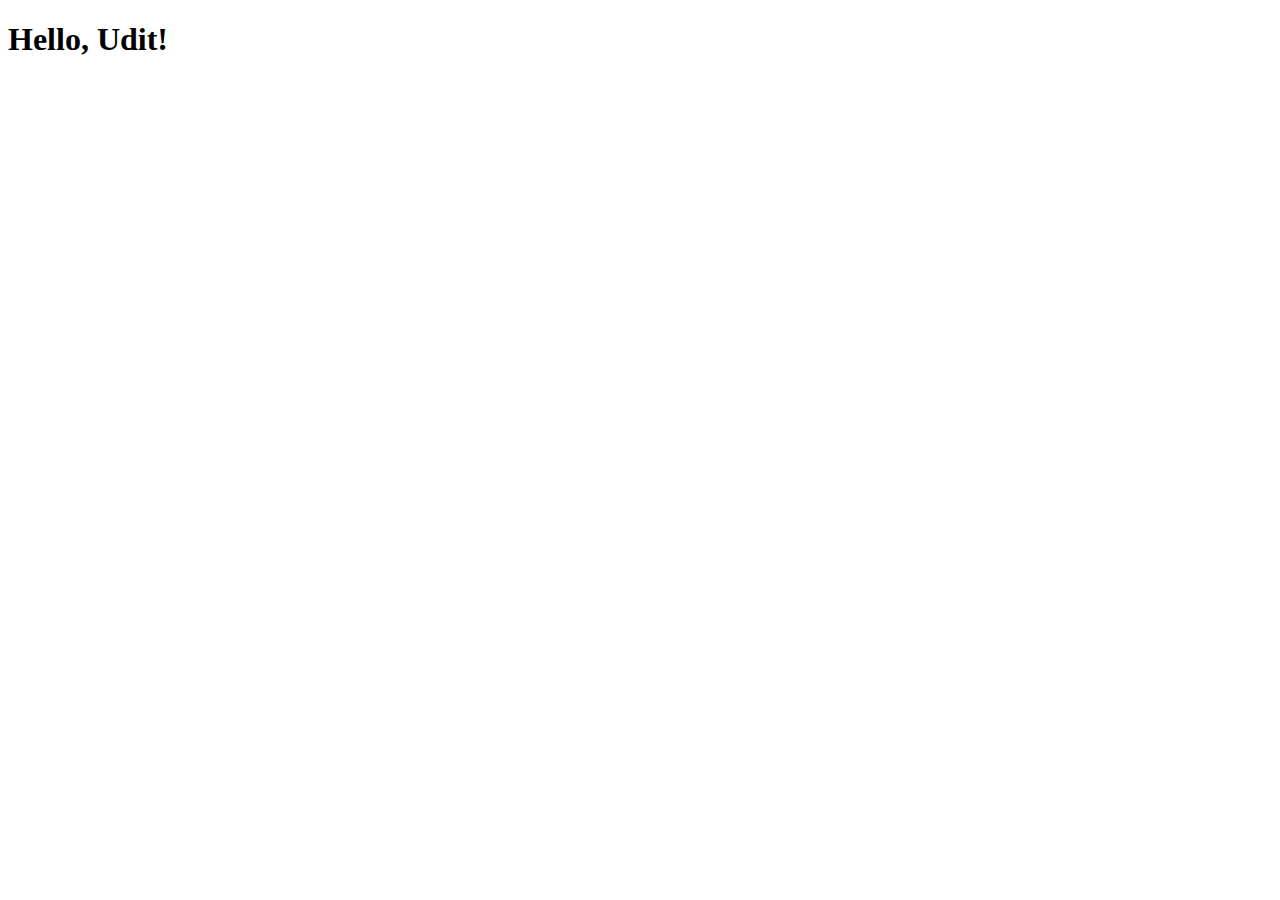
==== agency_demo1.html @ a8f0374d "Merge pull request #1 from iamuditpatel/main" ====
<!doctype html>
<html lang="en">
  <head>
    <!-- Required meta tags -->
    <meta charset="utf-8">
    <meta name="viewport" content="width=device-width, initial-scale=1, shrink-to-fit=no">

    <!-- Bootstrap CSS -->
    <link rel="stylesheet" href="https://cdn.jsdelivr.net/npm/bootstrap@4.6.0/dist/css/bootstrap.min.css" integrity="sha384-B0vP5xmATw1+K9KRQjQERJvTumQW0nPEzvF6L/Z6nronJ3oUOFUFpCjEUQouq2+l" crossorigin="anonymous">

    <link rel="stylesheet" href="lib/css/style1.css">
    
    <title>Hello, world!</title>
  </head>
  <body>
    <h1>Hello, Udit!</h1>

    <!-- Optional JavaScript; choose one of the two! -->

    <!-- Option 1: jQuery and Bootstrap Bundle (includes Popper) -->
    <script src="https://code.jquery.com/jquery-3.5.1.slim.min.js" integrity="sha384-DfXdz2htPH0lsSSs5nCTpuj/zy4C+OGpamoFVy38MVBnE+IbbVYUew+OrCXaRkfj" crossorigin="anonymous"></script>
    <script src="https://cdn.jsdelivr.net/npm/bootstrap@4.6.0/dist/js/bootstrap.bundle.min.js" integrity="sha384-Piv4xVNRyMGpqkS2by6br4gNJ7DXjqk09RmUpJ8jgGtD7zP9yug3goQfGII0yAns" crossorigin="anonymous"></script>

    <!-- Option 2: Separate Popper and Bootstrap JS -->
    <!--
    <script src="https://code.jquery.com/jquery-3.5.1.slim.min.js" integrity="sha384-DfXdz2htPH0lsSSs5nCTpuj/zy4C+OGpamoFVy38MVBnE+IbbVYUew+OrCXaRkfj" crossorigin="anonymous"></script>
    <script src="https://cdn.jsdelivr.net/npm/popper.js@1.16.1/dist/umd/popper.min.js" integrity="sha384-9/reFTGAW83EW2RDu2S0VKaIzap3H66lZH81PoYlFhbGU+6BZp6G7niu735Sk7lN" crossorigin="anonymous"></script>
    <script src="https://cdn.jsdelivr.net/npm/bootstrap@4.6.0/dist/js/bootstrap.min.js" integrity="sha384-+YQ4JLhjyBLPDQt//I+STsc9iw4uQqACwlvpslubQzn4u2UU2UFM80nGisd026JF" crossorigin="anonymous"></script>
    -->
  </body>
</html>
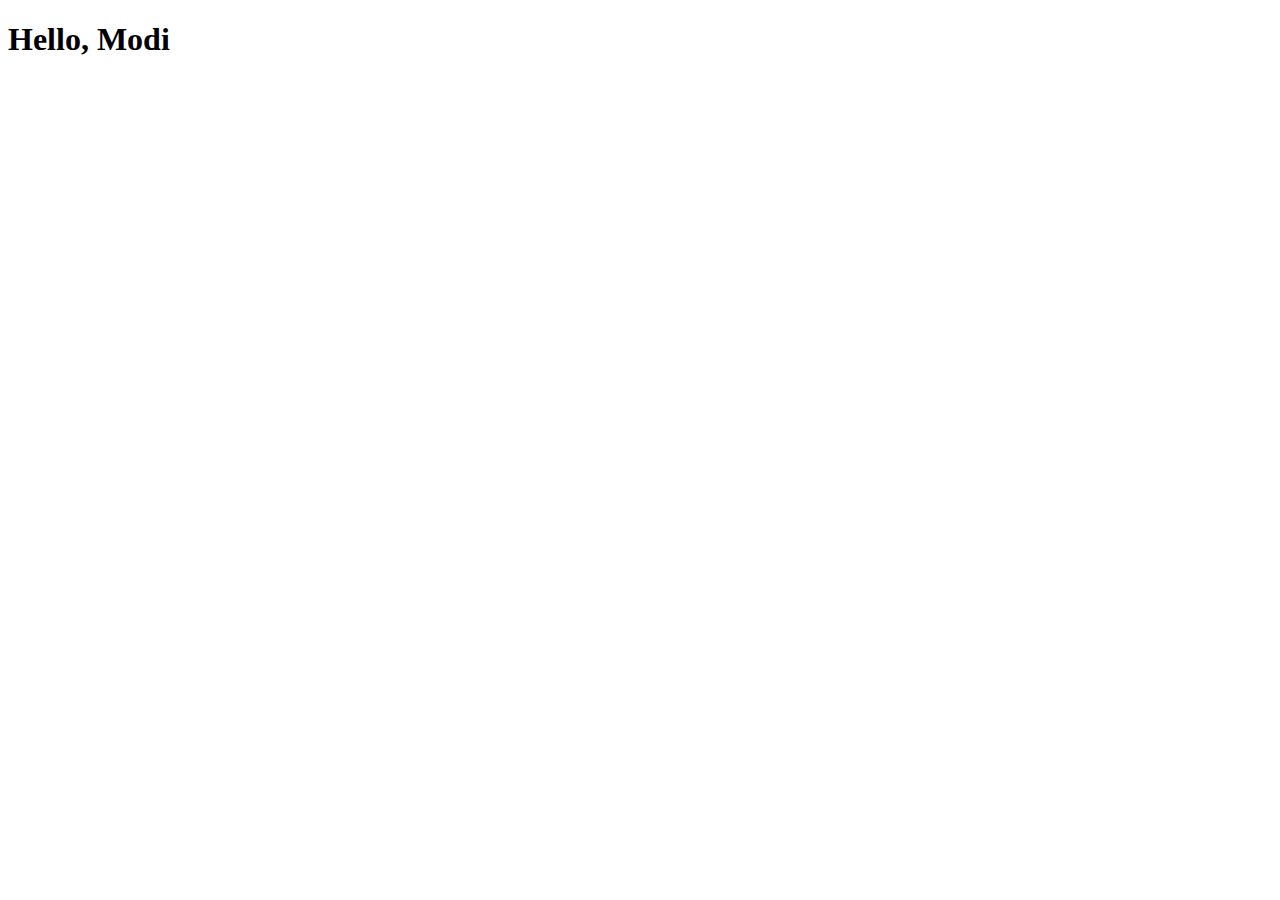
==== commit df5e68ca: "added modi name for test" ====
--- a/agency_demo1.html
+++ b/agency_demo1.html
@@ -13,7 +13,8 @@
     <title>Hello, world!</title>
   </head>
   <body>
-    <h1>Hello, Udit!</h1>
+    
+    <h1>Hello, Modi</h1>
 
     <!-- Optional JavaScript; choose one of the two! -->
 
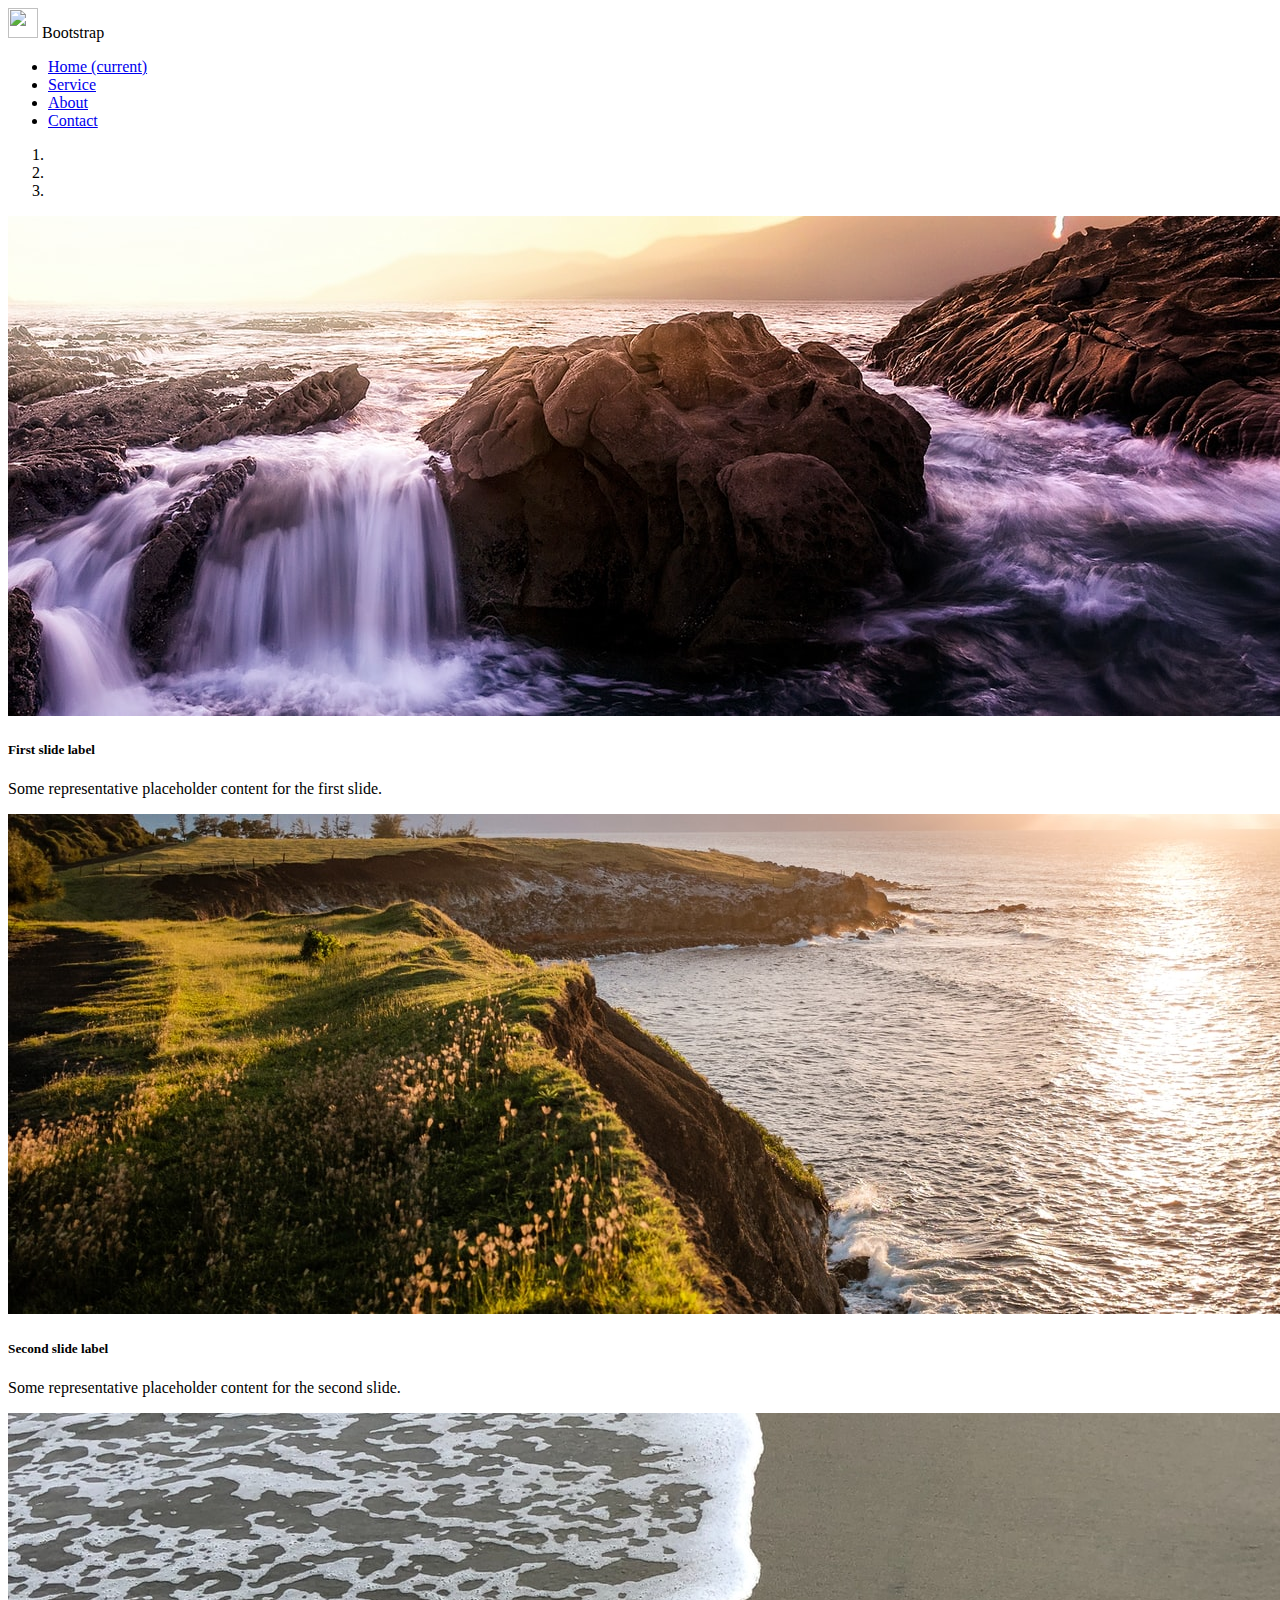
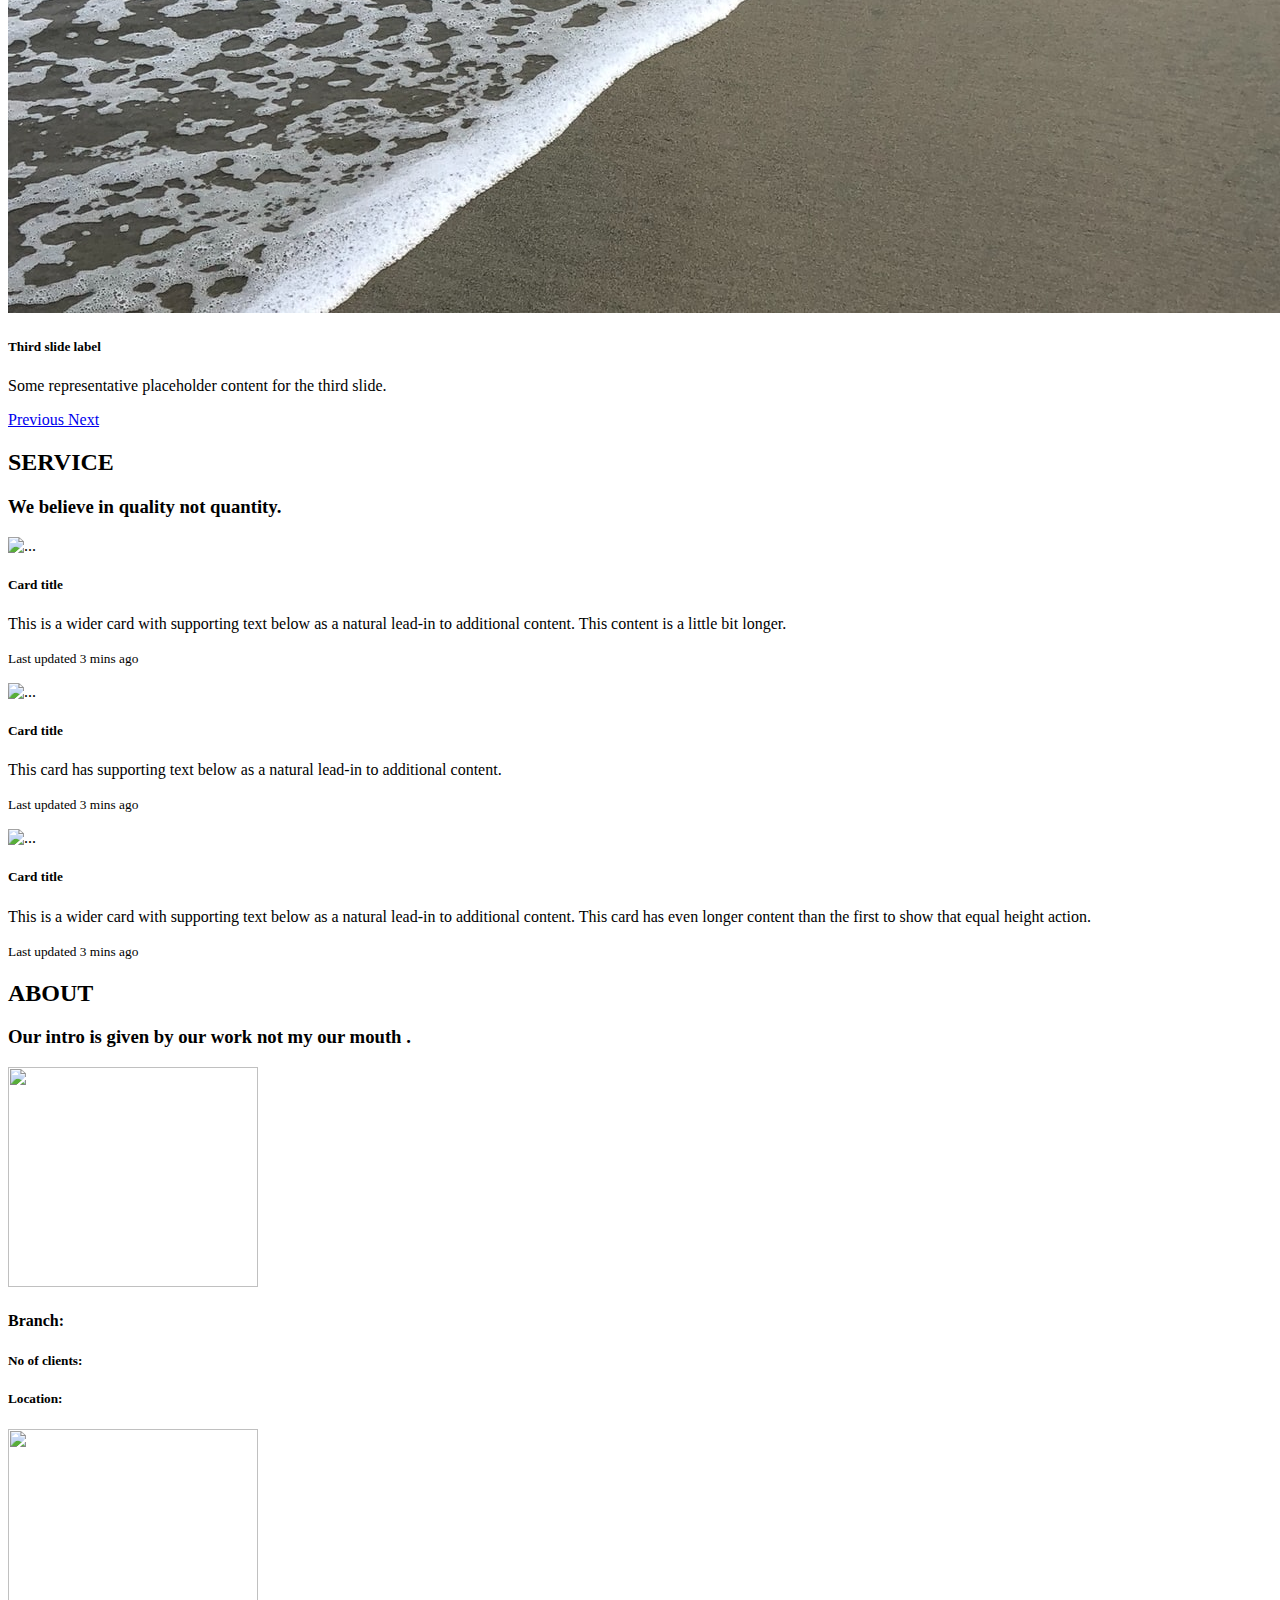
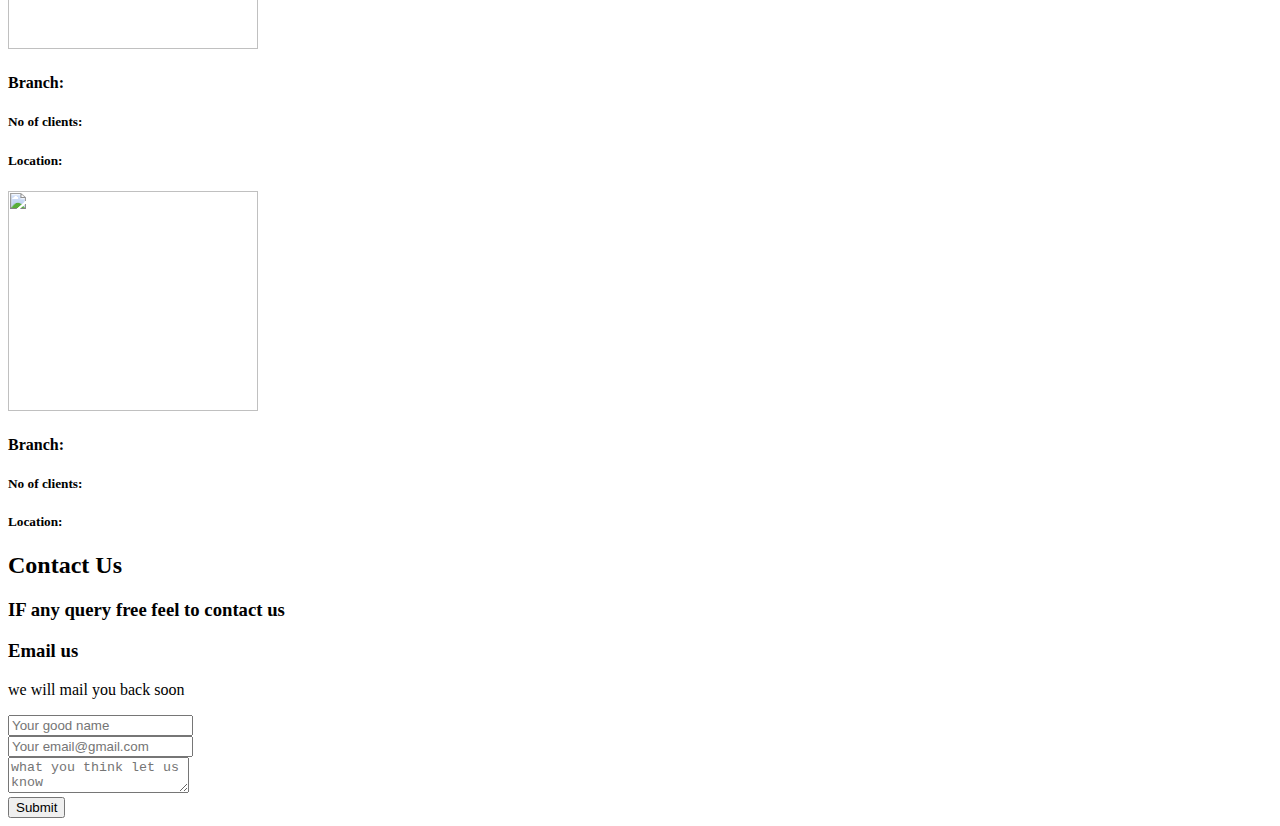
==== commit 5934936f: "Merge pull request #7 from SHIVAMPANDEY0167/main" ====
--- a/agency_demo1.html
+++ b/agency_demo1.html
@@ -1,32 +1,313 @@
 <!doctype html>
 <html lang="en">
+  
   <head>
-    <!-- Required meta tags -->
+
+    <!-- Required meta tags start here-->
     <meta charset="utf-8">
     <meta name="viewport" content="width=device-width, initial-scale=1, shrink-to-fit=no">
-
-    <!-- Bootstrap CSS -->
+    <!-- Required meta tags end here-->
+
+    <!-- Bootstrap CSS start here-->
     <link rel="stylesheet" href="https://cdn.jsdelivr.net/npm/bootstrap@4.6.0/dist/css/bootstrap.min.css" integrity="sha384-B0vP5xmATw1+K9KRQjQERJvTumQW0nPEzvF6L/Z6nronJ3oUOFUFpCjEUQouq2+l" crossorigin="anonymous">
-
-    <link rel="stylesheet" href="lib/css/style1.css">
+    <!-- Bootstrap CSS end here-->
+
+    <!-- title--><title>Agency</title><!-- /title-->
+
     
-    <title>Hello, world!</title>
+
   </head>
+
   <body>
+
+      <!-- nav start here-->
+      <nav class="navbar navbar-expand-lg navbar-primary  fixed-top bg-transparent">
+        <a class="navbar-brand">
+            <img src="./assets/img/logo.png" width="30" height="30" class="d-inline-block align-top" alt="">
+            Bootstrap
+        </a>
+        
+      
+        <div class="collapse navbar-collapse" id="navbarSupportedContent">
+          <ul class="navbar-nav ml-auto">
+            
+            <li class="nav-item active">
+              <a class="nav-link" href="#home">Home <span class="sr-only">(current)</span></a>
+            </li>
+
+            <li class="nav-item">
+              <a class="nav-link" href="#service">Service</a>
+            </li>
+
+            <li class="nav-item">
+              <a class="nav-link" href="#about">About</a>
+            </li>
+
+            <li class="nav-item">
+              <a class="nav-link" href="#contact">Contact</a>
+            </li>
+
+          </ul>
+        </div>
+      </nav>
+      <!-- nav end here -->
+
+      <!-- header section start here -->
+      <div class="home" id="home" >
+      <div id="carouselExampleCaptions" class="carousel slide" data-ride="carousel">
+        <ol class="carousel-indicators">
+          <li data-target="#carouselExampleCaptions" data-slide-to="0" class="active"></li>
+          <li data-target="#carouselExampleCaptions" data-slide-to="1"></li>
+          <li data-target="#carouselExampleCaptions" data-slide-to="2"></li>
+        </ol>
+
+        <div class="carousel-inner">
+
+          <!-- first slide -->
+          <div class="carousel-item active">
+            <img src="./assets/img1/chemical-1.jpg" class="d-block w-100" alt="...">
+            <div class="carousel-caption d-none d-md-block">
+              <h5>First slide label</h5>
+              <p>Some representative placeholder content for the first slide.</p>
+            </div>
+          </div>
+          <!-- /first slide -->
+
+          <!-- second slide -->
+          <div class="carousel-item">
+            <img src="./assets/img1/chemical-2.jpg" class="d-block w-100" alt="...">
+            <div class="carousel-caption d-none d-md-block">
+              <h5>Second slide label</h5>
+              <p>Some representative placeholder content for the second slide.</p>
+            </div>
+          </div>
+          <!-- /second slide -->
+
+          <!-- third slide -->
+          <div class="carousel-item">
+            <img src="./assets/img1/chemical-3.jpg" class="d-block w-100" alt="...">
+            <div class="carousel-caption d-none d-md-block">
+              <h5>Third slide label</h5>
+              <p>Some representative placeholder content for the third slide.</p>
+            </div>
+          </div>
+          <!-- /third slide -->
+
+        </div>
+        
+        <!-- slide function for previous -->
+        <a class="carousel-control-prev" href="#carouselExampleCaptions" role="button" data-slide="prev">
+          <span class="carousel-control-prev-icon" aria-hidden="true"></span>
+          <span class="sr-only">Previous</span>
+        </a>
+        <!-- /slide function for previous -->
+       
+        <!-- slide function for next -->
+        <a class="carousel-control-next" href="#carouselExampleCaptions" role="button" data-slide="next">
+          <span class="carousel-control-next-icon" aria-hidden="true"></span>
+          <span class="sr-only">Next</span>
+        </a>
+        <!-- /slide function for next -->
+
+      </div>
+    </div>
+    <!-- header section end here-->
+
+      <!-- services section satart here-->
+      <section class="page-section" id="service">
+        <div class="container  text-center mt-5 pb-5 pt-5 ">
+         
+          <!-- heading and subheading of service -->
+          <div class="text-center mb-5 pb-5">
+            <h2 class="section-heading">SERVICE</h2>
+            <h3 class="section-subheading text-muted">We believe in quality not quantity.</h3>
+          </div>
+          <!-- /heading and subheading of service-->
+
+          <!-- grp of cards start here -->
+          <div class="card-group border: none">
+
+            <!-- card1 -->
+            <div class="card mr-4">
+              <img src="./assets/img/image-1.png" class="card-img-top  rounded-circle" alt="...">
+              <div class="card-body">
+                <h5 class="card-title">Card title</h5>
+                <p class="card-text">This is a wider card with supporting text below as a natural lead-in to additional content. This content is a little bit longer.</p>
+                <p class="card-text"><small class="text-muted">Last updated 3 mins ago</small></p>
+              </div>
+            </div>
+            <!-- /card1 -->
+
+            <!-- card2 -->
+            <div class="card mr-4">
+              <img src="./assets/img/image-2.png" class="card-img-top rounded-circle" alt="...">
+              <div class="card-body">
+                <h5 class="card-title">Card title</h5>
+                <p class="card-text">This card has supporting text below as a natural lead-in to additional content.</p>
+                <p class="card-text"><small class="text-muted">Last updated 3 mins ago</small></p>
+              </div>
+            </div>
+            <!-- /card2 -->
+
+            <!-- card3 -->
+            <div class="card">
+              <img src="./assets/img/image-3.png" class="card-img-top rounded-circle" width="200" height="120" alt="...">
+              <div class="card-body">
+                <h5 class="card-title">Card title</h5>
+                <p class="card-text">This is a wider card with supporting text below as a natural lead-in to additional content. This card has even longer content than the first to show that equal height action.</p>
+                <p class="card-text"><small class="text-muted">Last updated 3 mins ago</small></p>
+              </div>
+            </div>
+            <!-- /card3 -->
+
+        </div>
+        <!-- grp of cards end here -->
+
+      </div>
+      </section>
+      <!-- services section end  here -->
+
+      <!-- about section start  here -->
+      <section class="page-section" id="about">
+        <div class="page-section  bg-light  mt-5 pb-5 pt-5 ">
     
-    <h1>Hello, Modi</h1>
-
-    <!-- Optional JavaScript; choose one of the two! -->
-
-    <!-- Option 1: jQuery and Bootstrap Bundle (includes Popper) -->
-    <script src="https://code.jquery.com/jquery-3.5.1.slim.min.js" integrity="sha384-DfXdz2htPH0lsSSs5nCTpuj/zy4C+OGpamoFVy38MVBnE+IbbVYUew+OrCXaRkfj" crossorigin="anonymous"></script>
-    <script src="https://cdn.jsdelivr.net/npm/bootstrap@4.6.0/dist/js/bootstrap.bundle.min.js" integrity="sha384-Piv4xVNRyMGpqkS2by6br4gNJ7DXjqk09RmUpJ8jgGtD7zP9yug3goQfGII0yAns" crossorigin="anonymous"></script>
-
-    <!-- Option 2: Separate Popper and Bootstrap JS -->
-    <!--
-    <script src="https://code.jquery.com/jquery-3.5.1.slim.min.js" integrity="sha384-DfXdz2htPH0lsSSs5nCTpuj/zy4C+OGpamoFVy38MVBnE+IbbVYUew+OrCXaRkfj" crossorigin="anonymous"></script>
-    <script src="https://cdn.jsdelivr.net/npm/popper.js@1.16.1/dist/umd/popper.min.js" integrity="sha384-9/reFTGAW83EW2RDu2S0VKaIzap3H66lZH81PoYlFhbGU+6BZp6G7niu735Sk7lN" crossorigin="anonymous"></script>
-    <script src="https://cdn.jsdelivr.net/npm/bootstrap@4.6.0/dist/js/bootstrap.min.js" integrity="sha384-+YQ4JLhjyBLPDQt//I+STsc9iw4uQqACwlvpslubQzn4u2UU2UFM80nGisd026JF" crossorigin="anonymous"></script>
-    -->
+          <!-- heading and subheading of about -->
+          <div class="text-center mb-5 pb-5">
+           <h2 class="section-heading ">ABOUT</h2>
+            <h3 class="section-subheading text-muted">Our intro is given by our work not my our mouth .</h3>
+          </div>
+          <!-- /heading and subheading of about -->
+
+          <!-- about 1st person -->
+          <div class="row ml-5">
+            <div class="column">
+            
+            <!-- image of 1st person-->
+            <img  width="250" height="220" class="rounded" src="./assets/img/image-3.png">
+            <!-- /image of 1st person-->
+
+            <!-- text of 1st person-->
+            <h4>Branch:</h4>
+            <h5>No of clients:</h5>
+            <h5>Location:</h5>
+            <!-- /text of 1st person-->
+           
+          </div>
+             
+          <!-- /about 1st person -->
+
+          <!-- about 2nd person -->
+          <div class="column mx-auto">
+            
+            <!-- image of 2nd person-->
+            <img  width="250" height="220" class="rounded" src="./assets/img/image-3.png">
+            <!-- /image of 2nd person-->
+              
+            <!-- text of 2nd person-->
+            <h4>Branch:</h4>
+            <h5>No of clients:</h5>
+            <h5>Location:</h5>
+            <!-- /text of 2nd person-->
+          
+          </div>
+          <!-- /about 2nd person -->
+
+          <!-- about 3rd person -->
+          <div class="column mr-5">
+            <!-- image of 3rd person-->
+            <img  width="250" height="220" class="rounded" src="./assets/img/image-3.png">
+            <!-- /image of 3rd person-->
+              
+            <!-- text of 3rd person-->
+            <h4>Branch:</h4>
+            <h5>No of clients:</h5>
+            <h5>Location:</h5>
+            <!-- /text of 3rd person-->
+          </div>
+          </div> 
+          <!-- /about 3rd person -->
+
+        </div>
+      </section>
+      <!-- about section end here -->
+
+      <!-- contact section start here -->
+      <section class="page-section" id="contact">
+        <div class="container  text-center mt-5 pb-5 pt-5 ">
+
+          <!-- heading and subheading of contact-->
+          <h2 class="section-heading mb-2">Contact Us</h2>
+          <h3 class="section-subheading text-muted mb-5">IF any query free feel to contact us</h3>
+          <!-- /heading and subheading of contact-->
+
+            <!--form -->
+            <form action="mail.php" method="post">
+            <div class="card border-primary rounded-0 mt-5">
+              <div class="card-header p-0">
+                <div class="bg-info text-white text-center py-2">
+                  <h3><i class="fa fa-envelope"></i> Email us </h3>
+                  <p class="m-0">we will mail you back soon</p>
+                </div>
+              </div>
+
+            <div class="card-body p-3">
+
+              <!--name section of form-->
+              <div class="form-group">
+                <div class="input-group mb-2">
+                  <div class="input-group-prepend">
+                    <div class="input-group-text"><i class="fa fa-user text-info"></i></div>
+                  </div>
+                  <input type="text" class="form-control" id="name" name="name" placeholder="Your good name" required>
+                </div>
+              </div>
+              <!-- /name section of form-->
+
+              <!-- email section of form-->
+              <div class="form-group">
+                <div class="input-group mb-2">
+                  <div class="input-group-prepend">
+                    <div class="input-group-text"><i class="fa fa-envelope text-info"></i></div>
+                  </div>
+                  <input type="email" class="form-control" id="email" name="email" placeholder="Your email@gmail.com" required>
+                </div>
+              </div>
+              <!-- /email section of form-->
+
+              <!-- query section of form-->
+              <div class="form-group">
+                <div class="input-group mb-2">
+                  <div class="input-group-prepend">
+                    <div class="input-group-text"><i class="fa fa-comment text-info"></i></div>
+                  </div>
+                  <textarea class="form-control" placeholder="what you think let us know" required></textarea>
+                </div>
+              </div>
+              <!-- /query section of form-->
+
+              <!-- submit button-->
+              <div class="text-center">
+                <input type="submit" value="Submit" class="btn btn-info btn-block rounded-0 py-2">
+              </div>
+              <!-- /submit button-->
+          
+          </div>
+        </div>
+      </form>
+      <!--/Form -->
+        
+    </div>
+    <!-- contact section end here -->
+          
+    
+      <!--  JavaScript -->
+      <script src="https://code.jquery.com/jquery-3.5.1.slim.min.js" integrity="sha384-DfXdz2htPH0lsSSs5nCTpuj/zy4C+OGpamoFVy38MVBnE+IbbVYUew+OrCXaRkfj" crossorigin="anonymous"></script>
+      <script src="https://cdn.jsdelivr.net/npm/bootstrap@4.6.0/dist/js/bootstrap.bundle.min.js" integrity="sha384-Piv4xVNRyMGpqkS2by6br4gNJ7DXjqk09RmUpJ8jgGtD7zP9yug3goQfGII0yAns" crossorigin="anonymous"></script>
+      <!--  /JavaScript -->
+
   </body>
 </html>
+
+
+
+  
